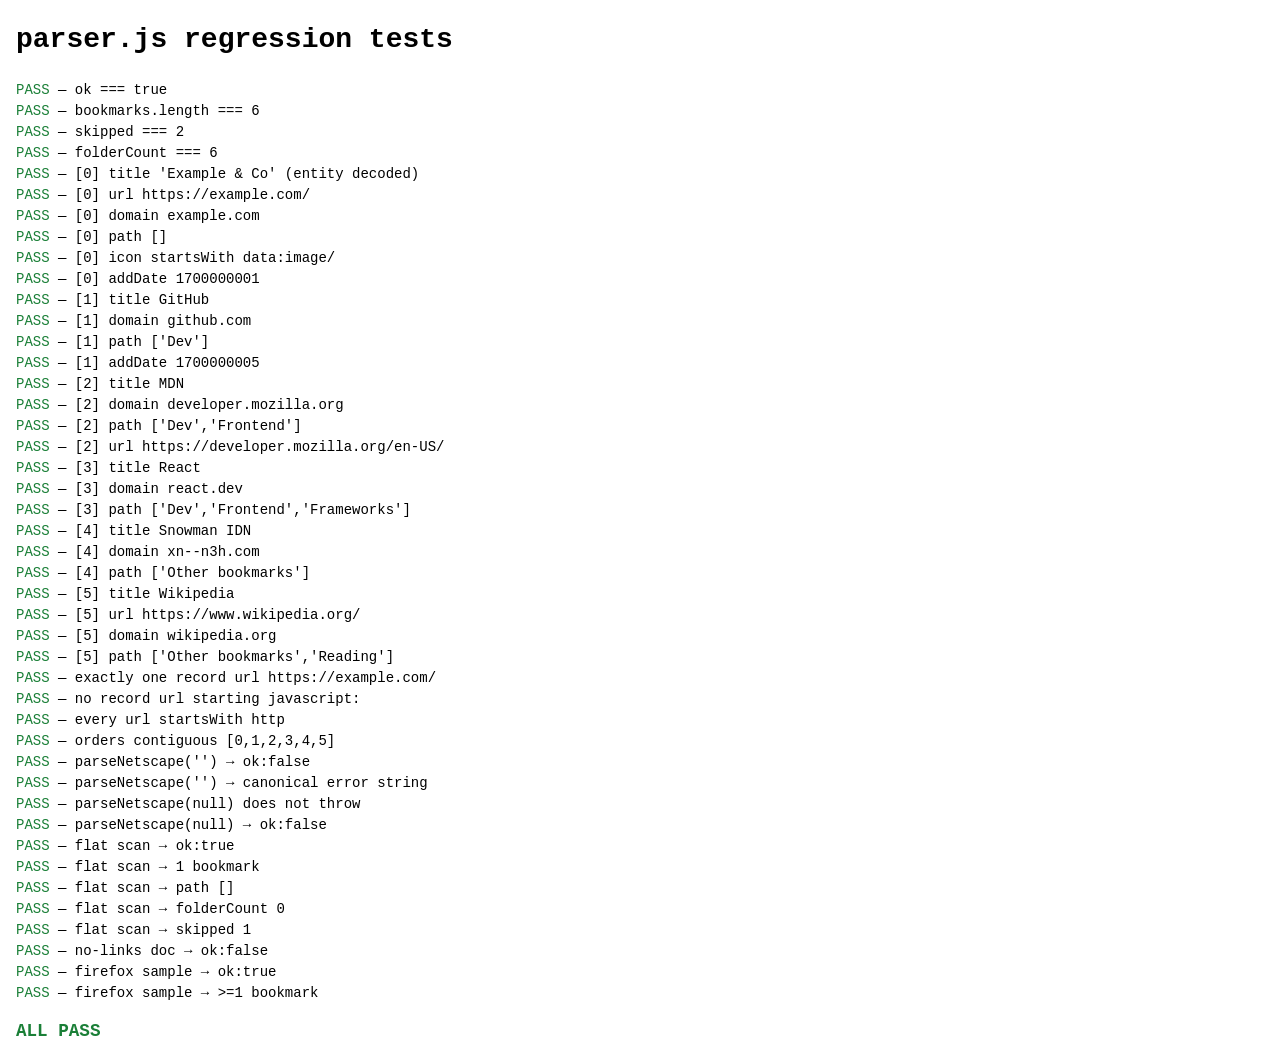
==== test/parser.test.html @ 8bd841a0 "Add Chrome bookmark export parser with in-browser regression tests parseNetscape() turns a Chrome/Ne" ====
<!DOCTYPE html>
<html lang="en">
<head>
<meta charset="UTF-8">
<meta name="viewport" content="width=device-width, initial-scale=1">
<title>parser tests</title>
<style>
  body { font: 14px/1.5 ui-monospace, SFMono-Regular, Menlo, Consolas, monospace; margin: 1rem; }
  pre { white-space: pre-wrap; }
  .PASS { color: #1a7f37; }
  .FAIL { color: #cf222e; font-weight: 700; }
  #summary { font-weight: 700; margin-top: .75rem; font-size: 1.1rem; }
  #summary.ok { color: #1a7f37; }
  #summary.bad { color: #cf222e; }
</style>
</head>
<body>
<h1>parser.js regression tests</h1>
<div id="results"></div>
<div id="summary"></div>
<script type="module">
import { parseNetscape } from '../js/parser.js';

// --- Fixture: Chrome bookmarks export (verbatim; note the explicitly-closed </DT> before "Reading"). ---
const fixture = `<!DOCTYPE NETSCAPE-Bookmark-file-1>
<META HTTP-EQUIV="Content-Type" CONTENT="text/html; charset=UTF-8">
<TITLE>Bookmarks</TITLE>
<H1>Bookmarks</H1>
<DL><p>
    <DT><H3 ADD_DATE="1700000000" LAST_MODIFIED="1700000100" PERSONAL_TOOLBAR_FOLDER="true">Bookmarks bar</H3>
    <DL><p>
        <DT><A HREF="https://example.com/" ADD_DATE="1700000001" ICON="[data-uri]">Example &amp; Co</A>
        <DT><A HREF="https://example.com/" ADD_DATE="1700000002">Example (dupe)</A>
        <DT><A HREF="javascript:void(0)" ADD_DATE="1700000003">Bookmarklet</A>
        <DT><H3 ADD_DATE="1700000004">Dev</H3>
        <DL><p>
            <DT><A HREF="https://github.com/" ADD_DATE="1700000005">GitHub</A>
            <DT><H3 ADD_DATE="1700000006">Frontend</H3>
            <DL><p>
                <DT><A HREF="https://developer.mozilla.org/en-US/" ADD_DATE="1700000007">MDN</A>
                <DT><H3 ADD_DATE="1700000008">Frameworks</H3>
                <DL><p>
                    <DT><A HREF="https://react.dev/" ADD_DATE="1700000009">React</A>
                </DL><p>
            </DL><p>
        </DL><p>
        <DT><H3 ADD_DATE="1700000010">Empty</H3>
        <DL><p>
        </DL><p>
    </DL><p>
    <DT><H3 ADD_DATE="1700000011">Other bookmarks</H3>
    <DL><p>
        <DT><A HREF="https://xn--n3h.com/" ADD_DATE="1700000012">Snowman IDN</A>
        <DT><A HREF="not a valid url" ADD_DATE="1700000013">Broken</A>
        <DT><H3 ADD_DATE="1700000014">Reading</H3></DT>
        <DL><p>
            <DT><A HREF="https://www.wikipedia.org/" ADD_DATE="1700000015">Wikipedia</A>
        </DL><p>
    </DL><p>
</DL><p>
`;

// --- Tiny assertion harness (writes to page + console). ---
const lines = [];
let failures = 0;
function check(name, cond) {
  const pass = !!cond;
  if (!pass) failures++;
  const status = pass ? 'PASS' : 'FAIL';
  lines.push({ status, name });
  console.log(status + ' — ' + name);
}
function arrEq(a, b) {
  return Array.isArray(a) && Array.isArray(b) && a.length === b.length && a.every((v, i) => v === b[i]);
}

// ============================ Structured Chrome fixture ============================
const r = parseNetscape(fixture);
const b = (r && r.bookmarks) || [];

check('ok === true', r.ok === true);
check('bookmarks.length === 6', b.length === 6);
check('skipped === 2', r.skipped === 2);
check('folderCount === 6', r.folderCount === 6);

// [0] Example & Co (entity decoded), base64 icon, root path
check("[0] title 'Example & Co' (entity decoded)", b[0] && b[0].title === 'Example & Co');
check('[0] url https://example.com/', b[0] && b[0].url === 'https://example.com/');
check('[0] domain example.com', b[0] && b[0].domain === 'example.com');
check('[0] path []', b[0] && arrEq(b[0].path, []));
check('[0] icon startsWith data:image/', b[0] && typeof b[0].icon === 'string' && b[0].icon.startsWith('data:image/'));
check('[0] addDate 1700000001', b[0] && b[0].addDate === 1700000001);

// [1] GitHub @ Dev
check('[1] title GitHub', b[1] && b[1].title === 'GitHub');
check('[1] domain github.com', b[1] && b[1].domain === 'github.com');
check("[1] path ['Dev']", b[1] && arrEq(b[1].path, ['Dev']));
check('[1] addDate 1700000005', b[1] && b[1].addDate === 1700000005);

// [2] MDN @ Dev/Frontend
check('[2] title MDN', b[2] && b[2].title === 'MDN');
check('[2] domain developer.mozilla.org', b[2] && b[2].domain === 'developer.mozilla.org');
check("[2] path ['Dev','Frontend']", b[2] && arrEq(b[2].path, ['Dev', 'Frontend']));
check('[2] url https://developer.mozilla.org/en-US/', b[2] && b[2].url === 'https://developer.mozilla.org/en-US/');

// [3] React @ Dev/Frontend/Frameworks
check('[3] title React', b[3] && b[3].title === 'React');
check('[3] domain react.dev', b[3] && b[3].domain === 'react.dev');
check("[3] path ['Dev','Frontend','Frameworks']", b[3] && arrEq(b[3].path, ['Dev', 'Frontend', 'Frameworks']));

// [4] Snowman IDN @ Other bookmarks
check('[4] title Snowman IDN', b[4] && b[4].title === 'Snowman IDN');
check('[4] domain xn--n3h.com', b[4] && b[4].domain === 'xn--n3h.com');
check("[4] path ['Other bookmarks']", b[4] && arrEq(b[4].path, ['Other bookmarks']));

// [5] Wikipedia @ Other bookmarks/Reading (sibling DL after explicit </DT>)
check('[5] title Wikipedia', b[5] && b[5].title === 'Wikipedia');
check('[5] url https://www.wikipedia.org/', b[5] && b[5].url === 'https://www.wikipedia.org/');
check('[5] domain wikipedia.org', b[5] && b[5].domain === 'wikipedia.org');
check("[5] path ['Other bookmarks','Reading']", b[5] && arrEq(b[5].path, ['Other bookmarks', 'Reading']));

// Cross-cutting invariants
check('exactly one record url https://example.com/', b.filter((x) => x.url === 'https://example.com/').length === 1);
check('no record url starting javascript:', b.every((x) => !x.url.startsWith('javascript:')));
check('every url startsWith http', b.every((x) => x.url.startsWith('http')));
check('orders contiguous [0,1,2,3,4,5]', arrEq(b.map((x) => x.order), [0, 1, 2, 3, 4, 5]));

// ============================ Negative / edge cases ============================
const empty = parseNetscape('');
check("parseNetscape('') → ok:false", empty.ok === false);
check("parseNetscape('') → canonical error string",
  empty.error === "That file doesn't look like a Chrome bookmarks export");

let nullRes, threw = false;
try { nullRes = parseNetscape(null); } catch (_e) { threw = true; }
check('parseNetscape(null) does not throw', threw === false);
check('parseNetscape(null) → ok:false', nullRes && nullRes.ok === false);

const flat = parseNetscape('<html><body><a href="https://a.com">A</a><a href="javascript:1">x</a></body></html>');
check('flat scan → ok:true', flat.ok === true);
check('flat scan → 1 bookmark', flat.bookmarks && flat.bookmarks.length === 1);
check('flat scan → path []', flat.bookmarks && flat.bookmarks[0] && arrEq(flat.bookmarks[0].path, []));
check('flat scan → folderCount 0', flat.folderCount === 0);
check('flat scan → skipped 1', flat.skipped === 1);

const noLinks = parseNetscape('<html><body>no links here</body></html>');
check('no-links doc → ok:false', noLinks.ok === false);

// ============================ Firefox-style sample ============================
const firefox = `<!DOCTYPE NETSCAPE-Bookmark-file-1>
<META HTTP-EQUIV="Content-Type" CONTENT="text/html; charset=UTF-8">
<TITLE>Bookmarks</TITLE>
<H1>Bookmarks Menu</H1>
<DL><p>
    <DT><H3 ADD_DATE="1600000000" LAST_MODIFIED="1600000100" PERSONAL_TOOLBAR_FOLDER="true">Bookmarks Toolbar</H3>
    <DL><p>
        <DT><A HREF="https://www.mozilla.org/" ADD_DATE="1600000001" LAST_MODIFIED="1600000200" TAGS="browser,foss">Mozilla</A>
        <DD>The Mozilla homepage and mission
        <DT><A HREF="https://support.mozilla.org/" ADD_DATE="1600000002" TAGS="help">Support</A>
    </DL><p>
</DL><p>
`;
const ff = parseNetscape(firefox);
check('firefox sample → ok:true', ff.ok === true);
check('firefox sample → >=1 bookmark', ff.bookmarks && ff.bookmarks.length >= 1);

// ============================ Render summary ============================
const resultsEl = document.getElementById('results');
const pre = document.createElement('pre');
pre.textContent = lines.map((l) => l.status + ' — ' + l.name).join('\n');
resultsEl.appendChild(pre);
// Colorize each line for quick scanning.
resultsEl.innerHTML = '<pre>' + lines.map(
  (l) => '<span class="' + l.status + '">' + l.status + '</span> — ' +
    l.name.replace(/&/g, '&amp;').replace(/</g, '&lt;').replace(/>/g, '&gt;')
).join('\n') + '</pre>';

const summary = document.getElementById('summary');
const finalLine = failures === 0 ? 'ALL PASS' : (failures + ' FAILURES');
summary.textContent = finalLine;
summary.className = failures === 0 ? 'ok' : 'bad';
console.log(finalLine);
</script>
</body>
</html>
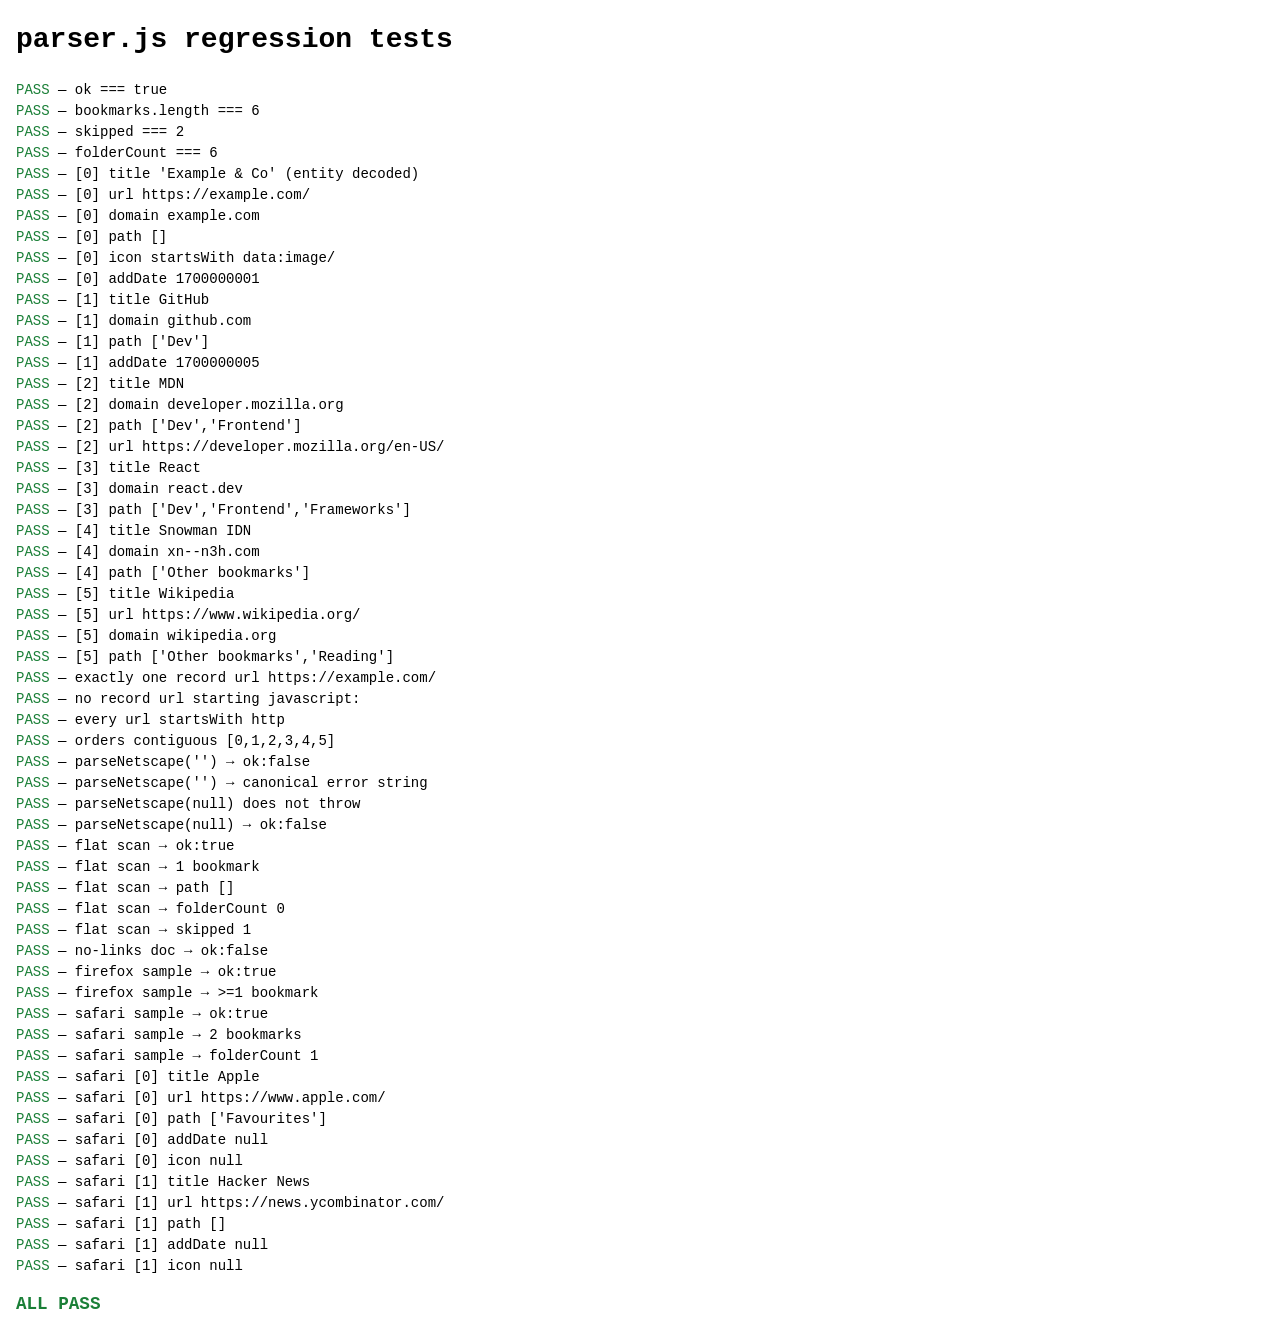
==== commit 7bb1e3f4: "Add Android share-to-add manifest entry, Safari parser fixture, docs share_target lets Android users" ====
--- a/test/parser.test.html
+++ b/test/parser.test.html
@@ -164,6 +164,43 @@
 check('firefox sample → ok:true', ff.ok === true);
 check('firefox sample → >=1 bookmark', ff.bookmarks && ff.bookmarks.length >= 1);
 
+// ============================ Safari-style sample ============================
+// Safari exports use plain (non-toolbar) H3 folders and omit ADD_DATE and ICON.
+// A top-level "Favourites" folder is expected: Safari has no personal-toolbar
+// folder to hoist, so its contents stay one level down (acceptable per design).
+const safari = `<!DOCTYPE NETSCAPE-Bookmark-file-1>
+<META HTTP-EQUIV="Content-Type" CONTENT="text/html; charset=UTF-8">
+<TITLE>Bookmarks</TITLE>
+<H1>Bookmarks</H1>
+<DL><p>
+    <DT><H3 FOLDED>Favourites</H3>
+    <DL><p>
+        <DT><A HREF="https://www.apple.com/">Apple</A>
+    </DL><p>
+    <DT><A HREF="https://news.ycombinator.com/">Hacker News</A>
+</DL><p>
+`;
+const s = parseNetscape(safari);
+const sb = (s && s.bookmarks) || [];
+
+check('safari sample → ok:true', s.ok === true);
+check('safari sample → 2 bookmarks', sb.length === 2);
+check('safari sample → folderCount 1', s.folderCount === 1);
+
+// [0] Apple @ Favourites (non-toolbar folder; not hoisted)
+check('safari [0] title Apple', sb[0] && sb[0].title === 'Apple');
+check('safari [0] url https://www.apple.com/', sb[0] && sb[0].url === 'https://www.apple.com/');
+check("safari [0] path ['Favourites']", sb[0] && arrEq(sb[0].path, ['Favourites']));
+check('safari [0] addDate null', sb[0] && sb[0].addDate === null);
+check('safari [0] icon null', sb[0] && sb[0].icon === null);
+
+// [1] Hacker News @ root (sibling of the Favourites folder)
+check('safari [1] title Hacker News', sb[1] && sb[1].title === 'Hacker News');
+check('safari [1] url https://news.ycombinator.com/', sb[1] && sb[1].url === 'https://news.ycombinator.com/');
+check('safari [1] path []', sb[1] && arrEq(sb[1].path, []));
+check('safari [1] addDate null', sb[1] && sb[1].addDate === null);
+check('safari [1] icon null', sb[1] && sb[1].icon === null);
+
 // ============================ Render summary ============================
 const resultsEl = document.getElementById('results');
 const pre = document.createElement('pre');
